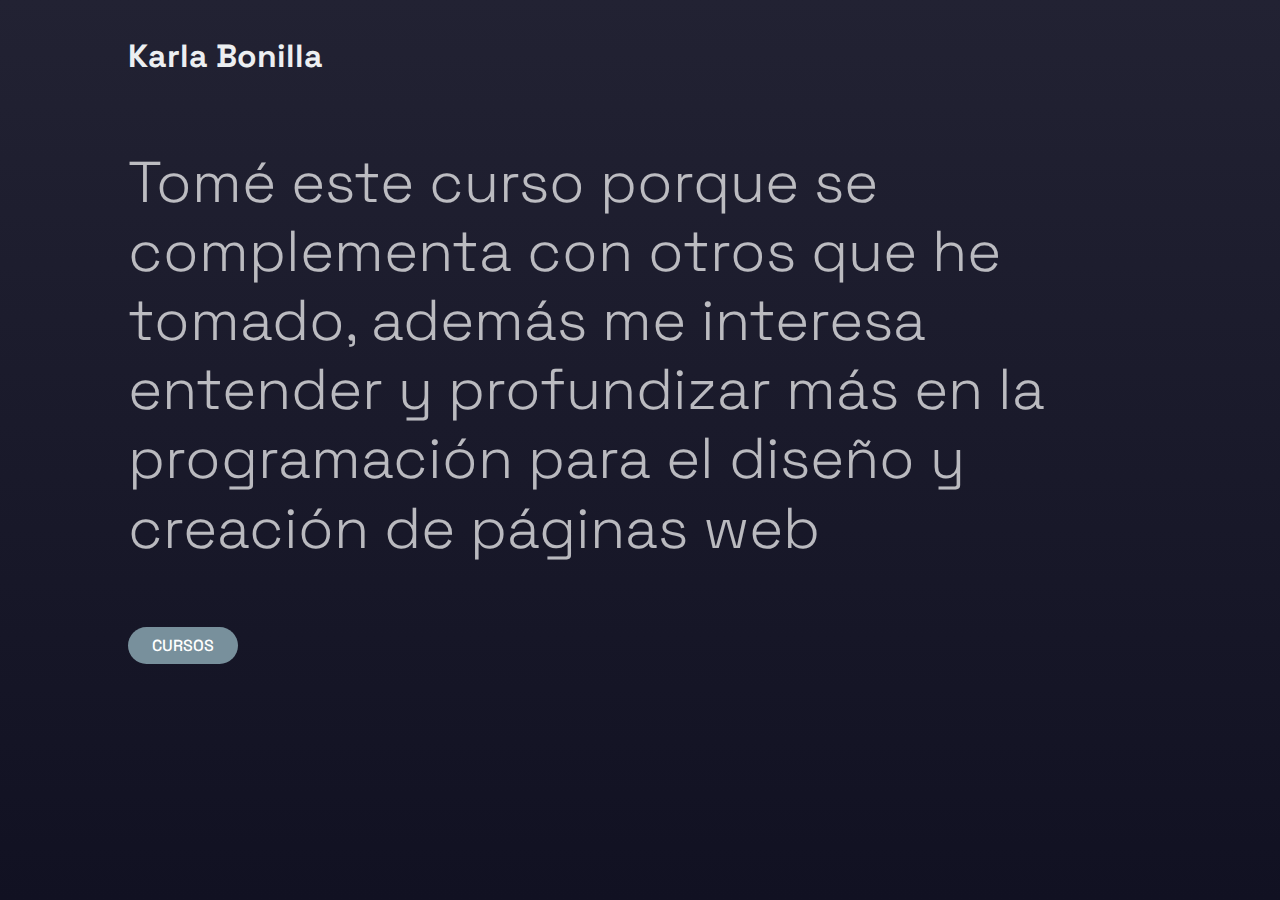
==== index.html @ 65839b7d "Add files via upload" ====
<!DOCTYPE html>
<html lang="es">
    <head>
        <meta charset="utf-8" />
        <meta name="viewport" content="width=device-width, initial-scale=1" />
        <meta name="description" content="Diseño y nuevos medios" />
        <link href="style.css" rel="stylesheet" />
        <title>&#127891; DNO037</title>
    </head>
    <body>
        <header>
            <h1>Karla Bonilla</h1>
        </header>
        <main>
            <p>Tomé este curso porque se complementa con otros que he tomado, además me interesa entender y profundizar más en la programación para el diseño y creación de páginas web</p>
        </main>
        <footer>
            <a href="page.html">CURSOS</a>
        </footer>
    </body>
</html>
---- style.css ----
@import url('https://fonts.googleapis.com/css2?family=Space+Grotesk:wght@300;400;500&display=swap');

* { margin: 0; padding: 0;}

html, body { min-height: 100%; overflow-x: hidden;}

body {font-family: 'Space Grotesk', sans-serif; font-weight:400; color: #eceff1; background: linear-gradient(#222233, #111122); }

a { color: #78909c; text-decoration: none; }

a:hover { color: #b0bec5; text-decoration: none; }

header, main, footer { width: 80vw; margin: 0; padding: 4vh 10vw; }

main p{font-weight: 300; font-size: calc(2rem + 2vw); line-height: 1.2; color:rgba(255,255,255,.7);}

main dl {
  display:block;
  clear: both;
  font-size: calc(.8rem + .2vw); 
  line-height: 1.4;
}

main dt {
    font-weight: 500;
    display: inline-block;
    float:left;
    width:calc(30% - 2rem);
    padding-right:2rem;
}

main dd {
    display: inline-block;
    float:left;
    width:70%;
    padding-bottom: 1rem;
    color:rgba(255,255,255,.7);
}

footer a { 
    font-weight: 500;
    background:#78909c;
    color:white;
    padding:.5rem 1.5rem;
    border-radius: 1.5rem;
}

footer a:hover { 
    background:#78909c;
    color:#222233;
}
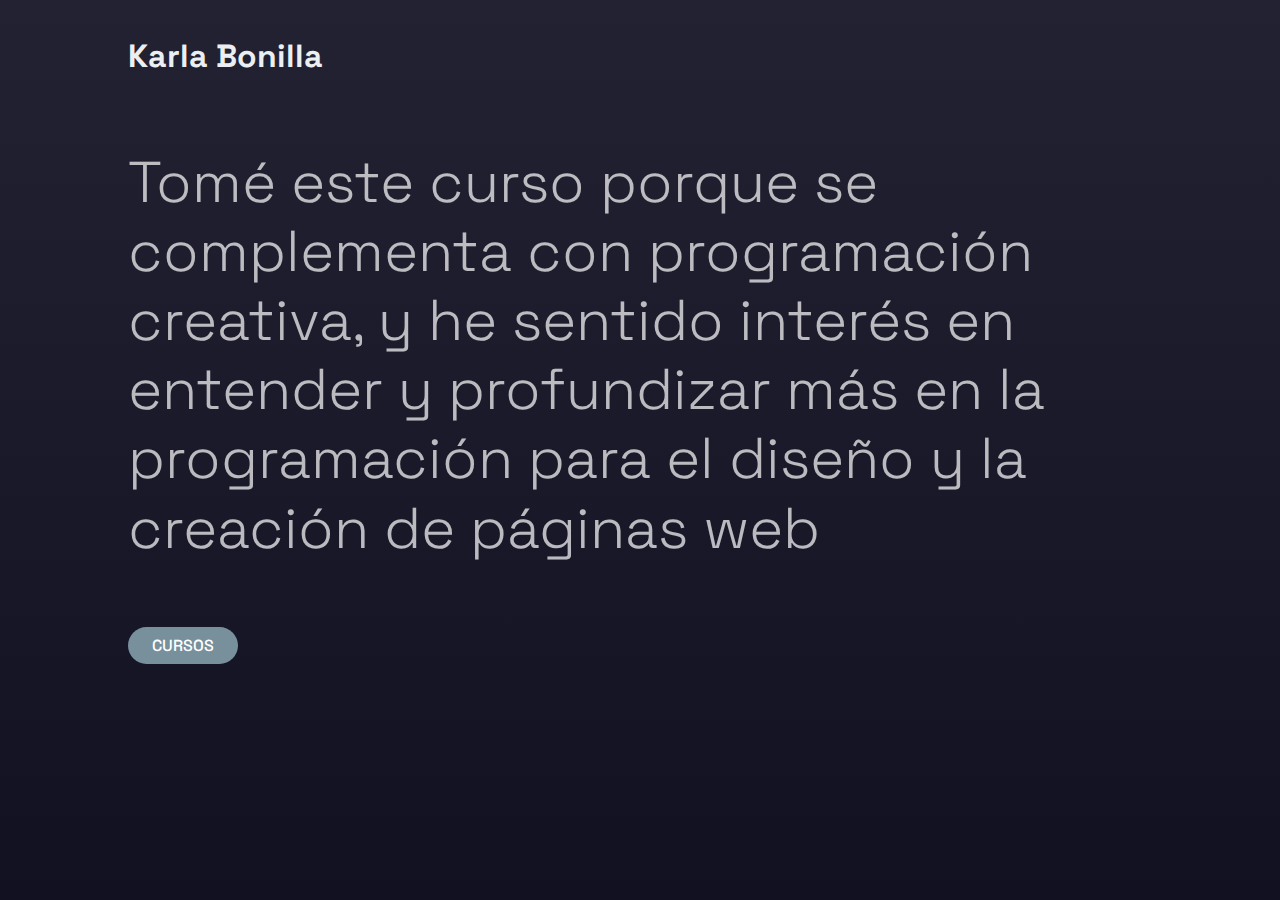
==== commit cee033f3: "Add files via upload" ====
--- a/index.html
+++ b/index.html
@@ -12,7 +12,7 @@
             <h1>Karla Bonilla</h1>
         </header>
         <main>
-            <p>Tomé este curso porque se complementa con otros que he tomado, además me interesa entender y profundizar más en la programación para el diseño y creación de páginas web</p>
+            <p>Tomé este curso porque se complementa con programación creativa, y he sentido interés en entender y profundizar más en la programación para el diseño y la creación de páginas web</p>
         </main>
         <footer>
             <a href="page.html">CURSOS</a>
